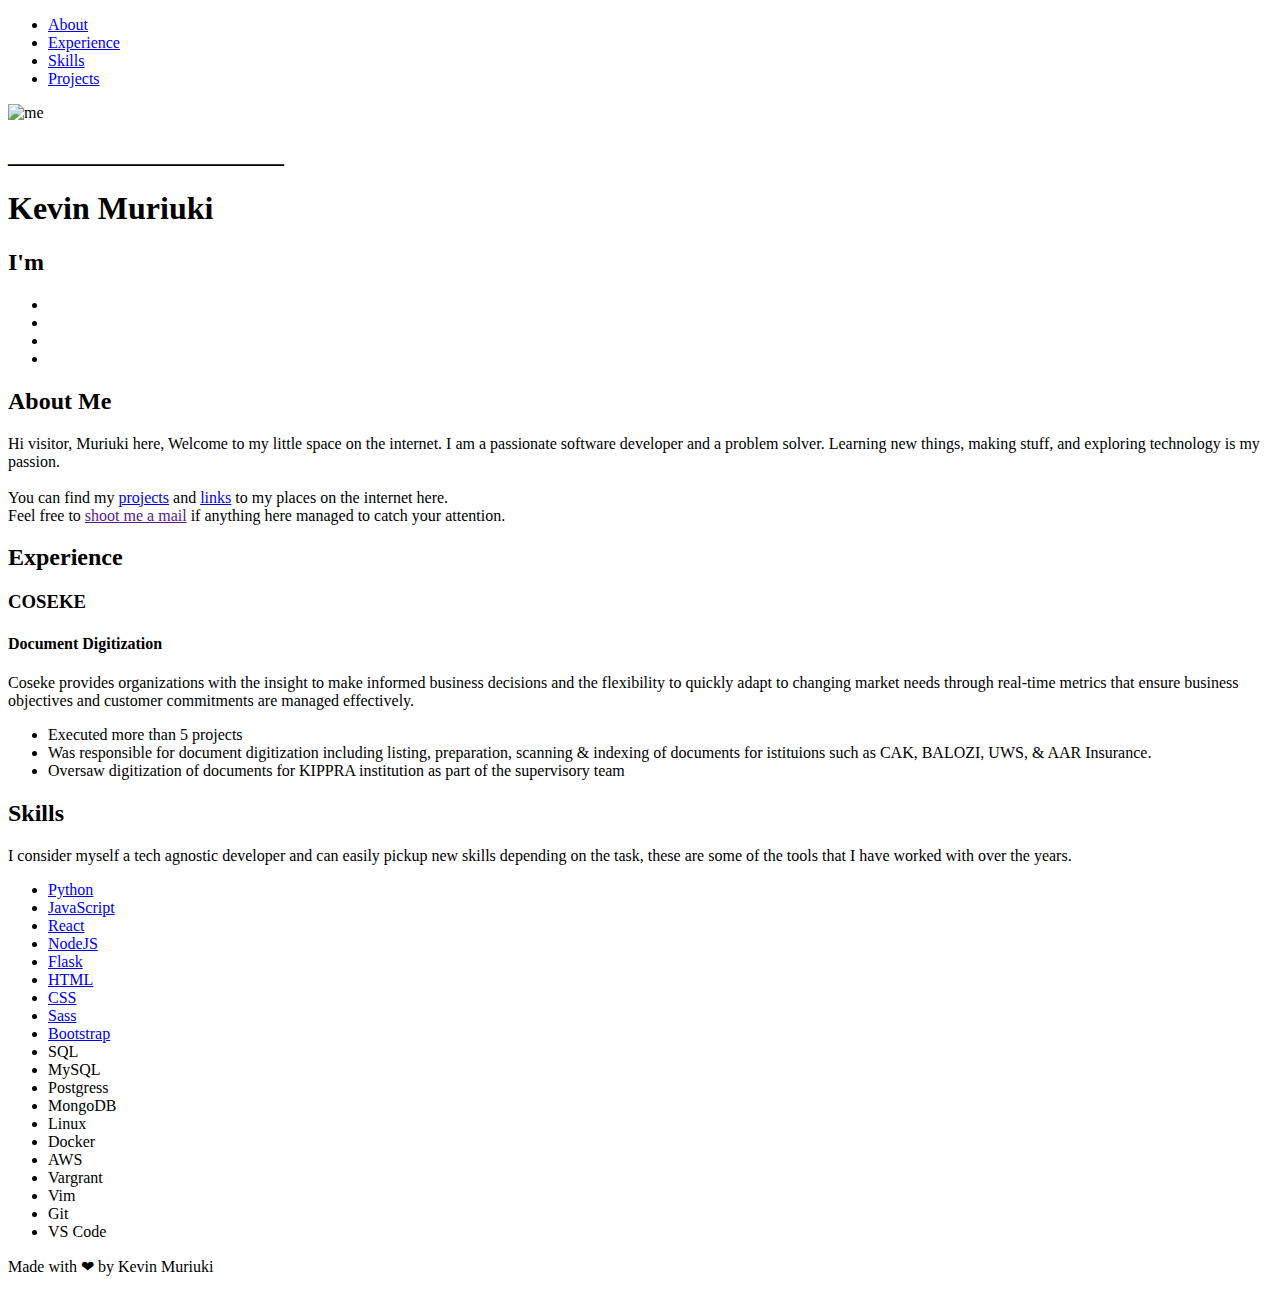
==== index.html @ a232cb68 "initial commit" ====
<!DOCTYPE html>
<html lang="en">
<head>
    <meta charset="UTF-8">
    <meta http-equiv="X-UA-Compatible" content="IE=edge">
    <meta name="viewport" content="width=device-width, initial-scale=1.0">
    <meta name="description" content="Personal site of Kevin Muriuki, Muriuki's Space.">
    <title>Muriuki's Space</title>
</head>
<body>
    <div id="mobile-menu-open" class="shadow-large">
        <i class="fa fa-bars" arial-hidden="true"></i>
    </div>

    <nav>
        <header>
            <div id="mobile-menu-close">
                <i class="fa fa-window-close shadow-large" aria-hidden="true"></i>
            </div>
            <ul id="menu" class="shadow">
                <li>
                    <a href="#about">About</a>
                </li>
                <li>
                    <a href="#experience">Experience</a>
                </li>
                <li>
                    <a href="#skills">Skills</a>
                </li>
                <li>
                    <a href="./projects.html" target="blank" rel="noopener">Projects</a>
                </li>
            </ul>
        </header>
    </nav>

    <section id="lead">
        <div id="lead-content">
            <img id="me" src="https://avatars.githubusercontent.com/u/62810145?s=400&u=61484c552651f078acf494c024b5f55d73c60d7a&v=4" alt="me">
            <h2>_______________________</h2>
            <h1>Kevin Muriuki</h1>
            <h2>
                I'm 
                <span
                    class="typewriter"
                    data-period="2000"
                    data-type='[
                    "a Software Craftsperson.",
                    "a Passion Driven Developer.",
                    "glad to see you here :D",
                    "a Learner.", 
                    "a Maker.",
                    "an Explorer.",
                    "a Problem Solver.",
                    "hoping you send me a Hi! :)"
                    ]'
                    >
                        <span class="wrap"></span>
                </span>
            </h2>
            <nav class="social">
                <ul>
                    <li>
                        <a href="mailto:kevinmuriukiwaweru@gmail.com" target="_blank" rel="noopener">
                            <i class="fa fa-envelope" arial-hidden="true" title="Muriuki's Mail"></i>
                        </a>
                    </li>
                    <li>
                        <a href="https://github.com/Kevinmuriuki" target="_blank" rel="noopener">
                            <i class="fab fa-github" aria-hidden="true" title="Muriuki's GitHub Profile"></i>
                        </a>
                    </li>
                    <li>
                        <a href="https://www.linkedin.com/in/kevin-muriuki-670a171b5/" target="_blank" rel="noopener">
                            <i class="fab fa-linkedin" aria-hidden="true" title="Muriuki's Linkedin Profile"></i>
                        </a>
                    </li>
                    <li>
                        <a href="https://twitter.com/kevin_muriks254" target="_blank" rel="noopener">
                            <i class="fab fa-twitter" aria-hidden="true" title="Muriuki's twitter Profile"></i>
                        </a>
                    </li>
                </ul>
            </nav>
            
        </div>
        <div id="lead-down">
           <span>
            <a href="#about">
                <i class="fa fa-chevron-down" title="More"></i>
            </a>
           </span>
        </div>
    </section>
    <section id="about">
        <h2 class="heading">About Me</h2>
        <p>Hi visitor, Muriuki here, Welcome to my little space on the internet. I am a passionate software developer and a problem solver. Learning new things, making stuff, and exploring technology is my passion.
            <br>
            <br>
        You can find my
        <a href="./projects.html">projects</a>
        and
        <a href="#links">links</a>
        to my places on the internet here.
        <br>
        Feel free to 
        <a href="">shoot me a mail</a>
        if anything here managed to catch your attention.
        </p>
    </section>
    <section id="experience">
        <h2>Experience</h2>
        <div id="experience-timeline">
            <div data-date=""June 2021 – January 2022 class="shadow">
                <h3>COSEKE</h3>
                <h4>Document Digitization</h4>
                <p>Coseke provides organizations with the insight to make informed business decisions and the flexibility to quickly adapt to changing market needs through real-time metrics that ensure business objectives and customer commitments are managed effectively.</p>
                <ul>
                    <li>Executed more than 5 projects</li>
                    <li>Was responsible for document digitization including listing, preparation, scanning & indexing of documents for istituions such as CAK, BALOZI, UWS, & AAR Insurance.</li>
                    <li>Oversaw digitization of documents for KIPPRA institution as part of the supervisory team</li>
                </ul>
            </div>
        </div>
    </section>
    <section id="skills">
        <h2>Skills</h2>
        <p>
            I consider myself a tech agnostic developer and can easily pickup new skills depending on the task,
            these are some of the tools that I have worked with over the years.
        </p>
        <ul>
            <li>
                <a href="https://github.com/Kevinmuriuki?tab=repositories&amp;q=&amp;language=python" target="_blank" rel="noopener">
                    <i class="devicon-python-plain colored" style="color: #3472a6"></i> 
                    Python
                </a>
            </li>
            <li>
                <a href="https://github.com/Kevinmuriuki?tab=repositories&amp;q=&amp;language=javascript" target="_blank" rel="noopener">
                    <i class="devicon-javascript-plain colored"></i> 
                    JavaScript
                </a>
            </li>
            <li>
                <a href="https://github.com/Kevinmuriuki?tab=repositories&amp;q=&amp;language=react" target="_blank" rel="noopener">
                    <i class="devicon-react-plain colored"></i> 
                    React
                </a>
            </li>
            <li>
                <a href="https://github.com/Kevinmuriuki?tab=repositories&amp;q=&amp;language=nodejs" target="_blank" rel="noopener">
                    <i class="devicon-nodejs-plain colored"></i> 
                    NodeJS
                </a>
            </li>
            <li>
                <a href="https://github.com/Kevinmuriuki?tab=repositories&amp;q=&amp;language=flask" target="_blank" rel="noopener">
                    <i class="devicon-flask-plain colored"></i> 
                    Flask
                </a>
            </li>
            <li>
                <a href="https://github.com/Kevinmuriuki?tab=repositories&amp;q=&amp;language=html" target="_blank" rel="noopener">
                    <i class="devicon-html5-plain colored"></i> 
                    HTML
                </a>
            </li>
            <li>
                <a href="https://github.com/Kevinmuriuki?tab=repositories&amp;q=&amp;language=css" target="_blank" rel="noopener">
                    <i class="devicon-css3-plain colored"></i> 
                    CSS
                </a>
            </li>
            <li>
                <a href="https://github.com/Kevinmuriuki?tab=repositories&amp;q=&amp;language=sass" target="_blank" rel="noopener">
                    <i class="devicon-sass-plain colored"></i> 
                    Sass
                </a>
            </li>
            <li>
                <a href="https://github.com/Kevinmuriuki?tab=repositories&amp;q=&amp;language=bootstrap" target="_blank" rel="noopener">
                    <i class="devicon-bootstrap-plain colored"></i> 
                    Bootstrap
                </a>
            </li>
            <li>
                <i class="devicon-sql-plain colored"></i> 
                SQL
            </li>
            <li>
                <i class="devicon-mysql-plain colored"></i> 
                MySQL
            </li>
            <li>
                <i class="devicon-postgress-plain colored"></i> 
                Postgress
            </li>
            <li>
                <i class="devicon-mongodb-plain colored"></i> 
                MongoDB
            </li>
            <li>
                <i class="devicon-linux-plain colored"></i> 
                Linux
            </li>
            <li>
                <i class="devicon-docker-plain colored"></i> 
                Docker
            </li>
            <li>
                <i class="devicon-aws-plain colored"></i> 
                AWS
            </li>
            <li>
                <i class="devicon-vargrant-plain colored"></i> 
                Vargrant
            </li>
            <li>
                <i class="devicon-vim-plain colored"></i> 
                Vim
            </li>
            <li>
                <i class="devicon-git-plain colored"></i> 
                Git
            </li>
            <li>
                <i class="devicon-vscode-plain colored"></i> 
                VS Code
            </li>
        </ul>

    </section>
    <footer>
        <div class="top">
            <span id="to-top">
                <a href="#lead"><i class="fa fa-chevron-up" title="Top"></i></a>
            </span>
        </div>
        <div class="copyright">
            <p>Made with ❤ by Kevin Muriuki</p>
        </div>
    </footer>

    <!-- Fixes for Firefox and IE -->
    <script>
        var isIE = !!window.MSInputMethodContext && !!document.documentMode;
        var isFirefox = navigator.userAgent.toLowerCase().indexOf("firefox") > -1;

        if (isIE || isFirefox) {
            var font = document.createElement("link");
            font.rel = "stylesheet";
            font.type = "text/css";
            font.href = "https://fonts.googleapis.com/css?family=Lato:300,400,700,900&display=swap";
            document.head.appendChild(font);
            var fontAwesome = document.createElement("link");
            fontAwesome.rel = "stylesheet";
            fontAwesome.type = "text/css";
            fontAwesome.href = "https://cdnjs.cloudflare.com/ajax/libs/font-awesome/5.9.0/css/all.min.css";
            document.head.appendChild(fontAwesome);
            var devicon = document.createElement("link");
            devicon.rel = "stylesheet";
            devicon.type = "text/css";
            devicon.href = "https://cdnjs.cloudflare.com/ajax/libs/devicon/2.4/devicon.min.css";
            document.head.append(devicon);
            var bootstrap = document.createElement("link");
            bootstrap.rel = "stylesheet";
            bootstrap.type = "text/css";
            bootstrap.href = "https://cdnjs.cloudflare.com/ajax/libs/devicon/2.4/devicon.min.css";
            document.head.append(bootstrap);
        }
    </script>

    <script src="https://ajax.googleapis.com/ajax/libs/jquery/3.5.1/jquery.min.js"></script>
</body>
</html>
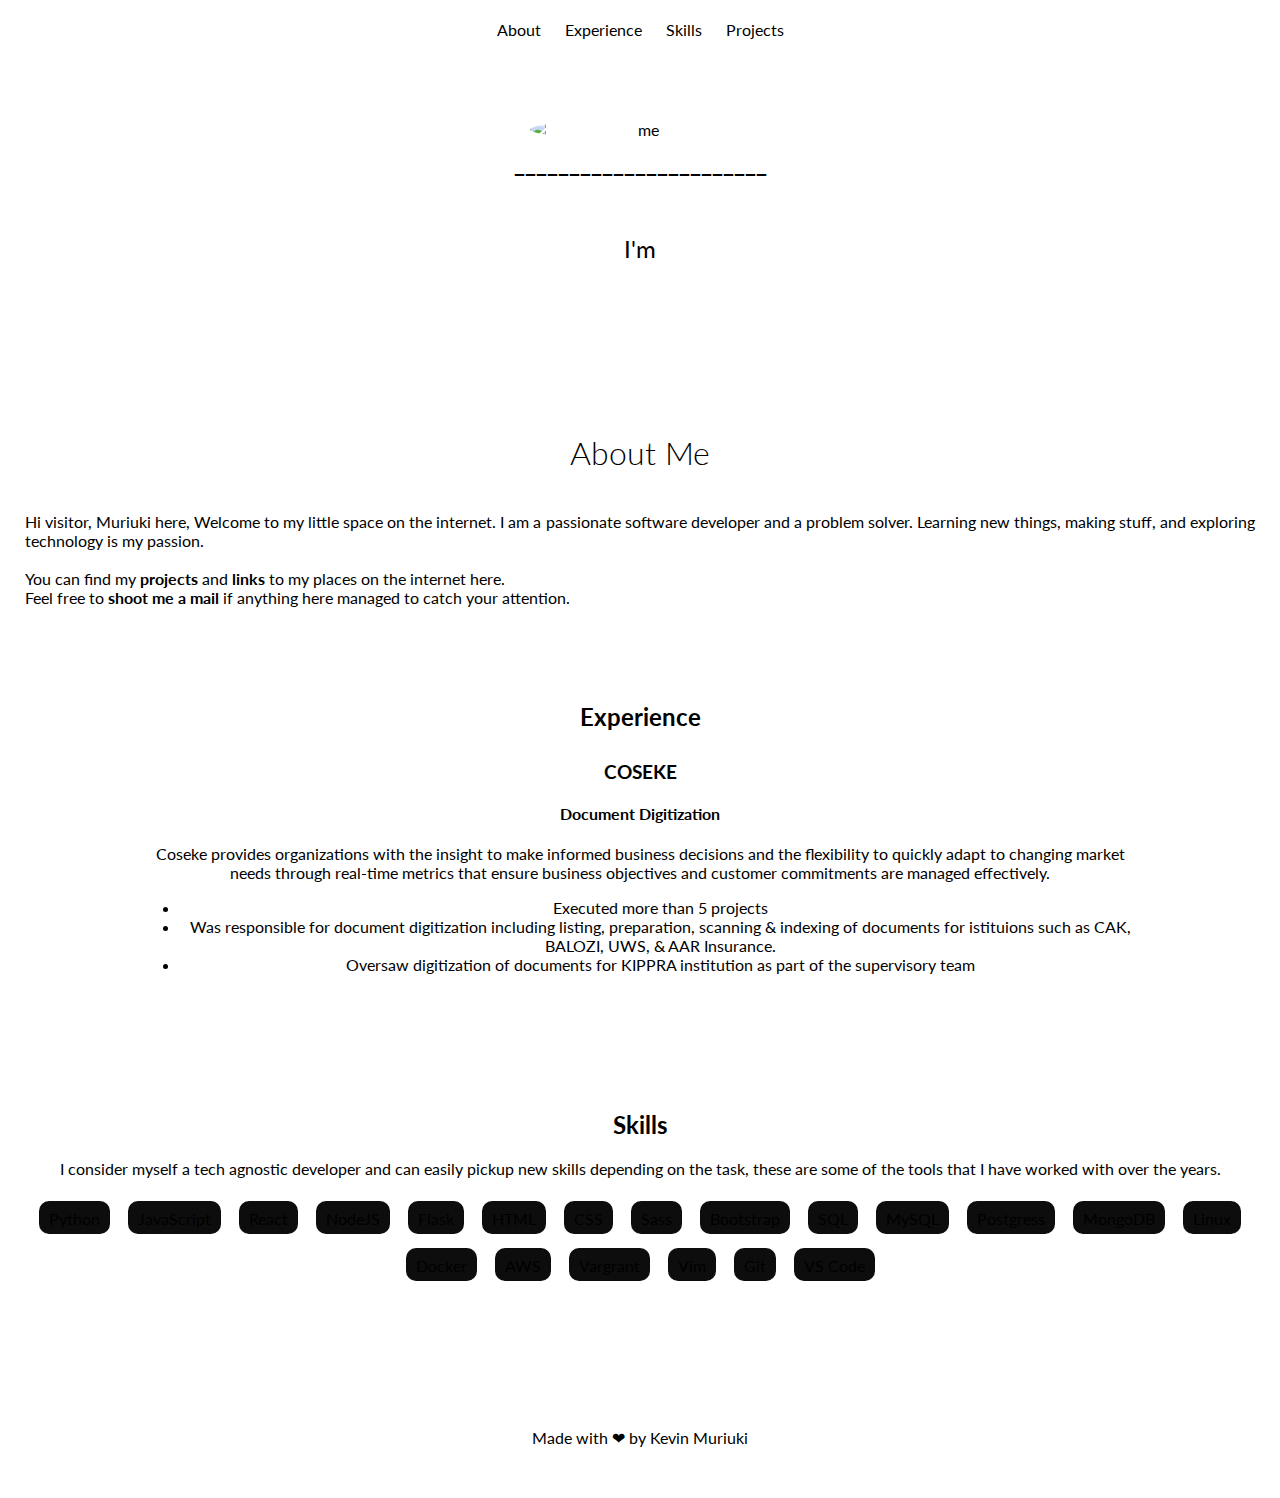
==== commit cd196db5: "feat: add css styles" ====
--- a/index.html
+++ b/index.html
@@ -6,6 +6,15 @@
     <meta name="viewport" content="width=device-width, initial-scale=1.0">
     <meta name="description" content="Personal site of Kevin Muriuki, Muriuki's Space.">
     <title>Muriuki's Space</title>
+    <link crossorigin="" rel="stylesheet" href="https://fonts.googleapis.com/css?family=Lato:300,400,700,900&amp;display=swap" as="style" onload="this.onload=null;this.rel='stylesheet'">
+    <link rel="stylesheet" href="https://cdnjs.cloudflare.com/ajax/libs/font-awesome/5.15.3/css/all.min.css" integrity="sha512-iBBXm8fW90+nuLcSKlbmrPcLa0OT92xO1BIsZ+ywDWZCvqsWgccV3gFoRBv0z+8dLJgyAHIhR35VZc2oM/gI1w==" crossorigin="anonymous">
+    <link rel="stylesheet" href="https://cdnjs.cloudflare.com/ajax/libs/devicon/2.11.0/devicon.min.css" integrity="sha512-QVvV1k8iL0nu9XAzMIR11N8swkeXyG5nKSnV595s+OVjI4JM8JLRlWfaDZ8bGBGAF/K945Hux9QRIctNkUKNcQ==" crossorigin="anonymous">
+    <noscript>
+        <link rel="stylesheet" href="https://fonts.googleapis.com/css?family=Lato:300,400,700,900&display=swap" />
+        <link crossorigin="anonymous" integrity="sha512-q3eWabyZPc1XTCmF+8/LuE1ozpg5xxn7iO89yfSOd5/oKvyqLngoNGsx8jq92Y8eXJ/IRxQbEC+FGSYxtk2oiw==" rel="stylesheet" href="https://cdnjs.cloudflare.com/ajax/libs/font-awesome/5.9.0/css/all.min.css"/>
+        <link rel="stylesheet" href="https://cdnjs.cloudflare.com/ajax/libs/devicon/2.14.0/devicon-base.min.css" integrity="sha512-QBmAN0VX1lfrhdUcl92KLv3Rxm2NJmAWsGrQd6vnfXExmMLq6MTCmBzeKRqvQ8HczAW3VkUHE5/WKhKObmXTbw==" crossorigin="anonymous" referrerpolicy="no-referrer">
+    </noscript>
+    <link rel="stylesheet" href="style.css">
 </head>
 <body>
     <div id="mobile-menu-open" class="shadow-large">
--- a/style.css
+++ b/style.css
@@ -0,0 +1,601 @@
+@media (prefers-color-scheme: dark) {
+    :root {
+        --text: #dedede;
+        --accent: #1688f0;
+        --light: #efefef;
+        --gray: #7e8890;
+        --bg-main: #000;
+        --border-accent: #dcd9d9;
+        --bg-user: #0a0a0f;
+    }
+}
+
+body {
+    font-family: "Lato", sans-serif;
+    margin: 0;
+    font-size: medium;
+    background: var(--bg-main);
+    color: var(--text);
+}
+body.active {
+    overflow: hidden;
+    z-index: -1;
+}
+a {
+    color: var(--accent);
+    text-decoration: none;
+}
+.no-js #experience-timeline > div {
+    background: var(--bg-main);
+    padding: 10px;
+    margin-bottom: 10px;
+    border: 1px solid var(--border-accent);
+}
+.no-js #experience-timeline > div h3 {
+    font-size: 1.5em;
+    font-weight: 300;
+    color: var(--light);
+    display: inline-block;
+    margin: 0;
+}
+.no-js #experience-timeline > div h4 {
+    font-size: 1.2em;
+    font-weight: 300;
+    color: var(--gray);
+    margin: 0 0 15px 0;
+}
+.no-js #experience-timeline > div p {
+    color: var(--text);
+    font-size: 0.9em;
+    margin: 0;
+}
+.no-js #experience-timeline:before,
+.no-js #experience-timeline:after {
+    content: none;
+}
+@keyframes dropHeader {
+    0% {
+        transform: translateY(-100%);
+    }
+    100% {
+        transform: translateY(0);
+    }
+}
+header {
+    position: absolute;
+    top: 0;
+    left: 0;
+    right: 0;
+    text-align: center;
+    z-index: 20;
+    animation-name: dropHeader;
+    animation-iteration-count: 1;
+    animation-timing-function: ease;
+    animation-duration: 0.75s;
+}
+header ul {
+    display: inline-block;
+    background: var(--bg-main);
+    text-align: center;
+    padding: 10px;
+    margin: 0;
+    border-bottom-right-radius: 4px;
+    border-bottom-left-radius: 4px;
+}
+header ul:hover {
+    filter: drop-shadow(0 0 10px var(--accent));
+    transition: 0.5s ease all;
+}
+header li {
+    display: inline-block;
+}
+header a {
+    display: block;
+    color: var(--text);
+    padding: 10px;
+}
+header a:hover {
+    color: var(--text);
+    text-decoration: none;
+    background: var(--accent);
+    border-radius: 4px;
+}
+header a:focus {
+    color: var(--accent);
+    text-decoration: none;
+}
+header.active {
+    display: block;
+}
+header.sticky {
+    position: fixed;
+    z-index: 999;
+}
+#menu.active {
+    display: block;
+}
+#mobile-menu-open {
+    display: none;
+    cursor: pointer;
+    position: fixed;
+    left: 15px;
+    top: 10px;
+    color: var(--light);
+    font-size: 1.5em;
+    z-index: 20;
+    padding: 0 7px;
+    border-radius: 4px;
+    background: var(--bg-main);
+}
+#mobile-menu-close {
+    display: none;
+    text-align: left;
+    width: 100%;
+    background: var(--bg-main);
+    font-size: 1.5em;
+    padding-left: 15px;
+    padding-top: 10px;
+    cursor: pointer;
+    color: var(--accent);
+}
+#mobile-menu-close span {
+    font-size: 0.5em;
+    text-transform: uppercase;
+}
+#mobile-menu-close i {
+    vertical-align: middle;
+}
+footer {
+    padding: 50px 0;
+}
+.copyright {
+    padding-top: 20px;
+}
+.copyright p {
+    text-align: center;
+    margin: 0;
+    color: var(--text);
+}
+.top {
+    text-align: center;
+}
+.top span {
+    cursor: pointer;
+    display: block;
+    margin: 15px auto 0 auto;
+    width: 35px;
+    height: 35px;
+    border-radius: 50%;
+    border: 3px solid var(--accent);
+    text-align: center;
+}
+.top i {
+    color: var(--text);
+}
+.social {
+    text-align: center;
+    margin-right: 40px;
+}
+.social li {
+    display: inline-block;
+    list-style: none;
+}
+.social a {
+    display: block;
+    font-size: 1.75em;
+    color: var(--text);
+    padding: 10px;
+}
+.social i:hover {
+    color: var(--accent);
+    transition: 0.3s ease all;
+    font-size: 1.25em;
+    transform: scale(1.25);
+}
+.btn-rounded-white {
+    display: inline-block;
+    color: #fff;
+    padding: 15px 25px;
+    border: 3px solid #fff;
+    border-radius: 30px;
+    transition: 0.5s ease all;
+}
+.btn-rounded-white:hover {
+    color: var(--accent);
+    background: var(--bg-main);
+    text-decoration: none;
+    filter: drop-shadow(0 0 10px var(--accent));
+}
+.btn-rounded-blue {
+    display: inline-block;
+    color: var(--text);
+    padding: 15px 25px;
+    border: 3px solid var(--accent);
+    border-radius: 30px;
+    background: var(--bg-main);
+    transition: 0.5s ease all;
+}
+.btn-rounded-blue:hover {
+    color: var(--text);
+    background: var(--accent);
+    text-decoration: none;
+    border: 3px solid var(--border-accent);
+    filter: drop-shadow(0 0 10px var(--accent));
+    transform: scale(1.1);
+}
+.shadow {
+    box-shadow: 0 1px 3px var(--accent), 0 1px 2px purple;
+}
+.shadow-large {
+    box-shadow: 0 3px 6px var(--accent), 0 3px 6px purple;
+}
+.heading {
+    position: relative;
+    display: inline-block;
+    font-size: 2em;
+    font-weight: 300;
+    margin: 0 0 30px 0;
+}
+.heading:after {
+    position: absolute;
+    content: "";
+    top: 100%;
+    height: 1px;
+    width: 50px;
+    left: 0;
+    right: 0;
+    margin: 0 auto;
+    background: var(--accent);
+}
+.background-alt {
+    background: #0a0a0a;
+}
+#lead {
+    position: relative;
+    height: auto;
+    min-height: 100vmin;
+}
+#lead h1 {
+    margin-top: 4em;
+    text-align: center;
+}
+#lead::before {
+    content: "";
+    position: absolute;
+    top: 0;
+    left: 0;
+    width: 100%;
+    height: 100%;
+    filter: blur(3px);
+    background-image: url(../images/bg.jpg);
+    background-size: cover;
+    padding: 15px;
+    overflow: hidden;
+}
+#lead-content {
+    z-index: 10;
+    text-align: center;
+    padding: 30vmin;
+    position: relative;
+    filter: drop-shadow(0 0 10px var(--accent));
+}
+#lead-content h1,
+#lead-content h2 {
+    margin: 0;
+}
+#lead-content #me {
+    border: 2px solid var(--accent);
+    border-radius: 50%;
+    filter: drop-shadow(0 0 2px var(--accent));
+    height: auto;
+    width: calc(30vmin + 10px);
+    min-width: 220px;
+    max-width: 500px;
+}
+#lead-content h1 {
+    color: #fff;
+    font-weight: 600;
+    font-size: 2.5em;
+    letter-spacing: 0.05em;
+    line-height: 0.9em;
+}
+#lead-content h2 {
+    color: var(--accent);
+    font-weight: 400;
+    font-size: 1.5em;
+    margin: 10px;
+}
+#lead-overlay {
+    position: absolute;
+    height: 100%;
+    width: 100%;
+    top: 0;
+    right: 0;
+    bottom: 0;
+    left: 0;
+    background: rgba(0, 0, 0, 0.8);
+    z-index: 1;
+}
+#lead-down {
+    position: absolute;
+    left: 0;
+    right: 0;
+    width: 100%;
+    text-align: center;
+    z-index: 10;
+    bottom: 15px;
+    color: var(--text);
+}
+#lead-down span {
+    cursor: pointer;
+    display: block;
+    margin: 0 auto;
+    width: 35px;
+    height: 35px;
+    border-radius: 50%;
+    border: 3px solid var(--accent);
+    text-align: center;
+}
+#lead-down i {
+    padding-top: 5px;
+}
+#about {
+    padding: 15px;
+    border-bottom: 1px solid var(--border-accent);
+    text-align: center;
+}
+#about h2 {
+    color: var(--light);
+}
+#about p {
+    padding: 10px;
+    text-align: justify;
+    max-width: 90rem;
+    margin: 0 auto;
+    color: var(--text);
+}
+#about p a {
+    font-weight: bold;
+    color: var(--accent);
+    text-decoration: none;
+}
+#about p a:hover {
+    color: #0d6ec6;
+    background: #1a1a1a;
+    border: 1px solid var(--accent);
+    border-radius: 4px;
+}
+#experience {
+    padding: 50px 15px;
+    text-align: center;
+    border-bottom: 1px solid var(--border-accent);
+}
+#experience h2 {
+    color: var(--light);
+}
+#experience-timeline {
+    margin: 30px auto 0 auto;
+    position: relative;
+    max-width: 1000px;
+}
+#experience-timeline:before {
+    position: absolute;
+    content: "";
+    top: 0;
+    bottom: 0;
+    left: 303px;
+    right: auto;
+    height: 100%;
+    width: 3px;
+    background: var(--accent);
+    z-index: 0;
+}
+#experience-timeline:after {
+    position: absolute;
+    content: "";
+    width: 3px;
+    height: 40px;
+    background: var(--accent);
+    background: linear-gradient(to bottom, var(--accent), rgba(22, 136, 240, 0));
+    top: 100%;
+    left: 303px;
+}
+.vtimeline-content {
+    margin-left: 350px;
+    background: var(--bg-main);
+    padding: 15px;
+    border-radius: 10px;
+    text-align: left;
+}
+.vtimeline-content h3 {
+    font-size: 1.5em;
+    font-weight: 300;
+    color: var(--light);
+    display: inline-block;
+    margin: 0;
+}
+.vtimeline-content h4 {
+    font-size: 1.2em;
+    font-weight: 400;
+    color: var(--gray);
+    margin: 0 0 15px 0;
+}
+.vtimeline-content p {
+    color: var(--text);
+    font-size: 0.9em;
+    margin: 0;
+}
+.vtimeline-content:hover {
+    transition: 0.5s ease all;
+    box-shadow: 0 3px 6px var(--accent), 0 3px 6px purple;
+    filter: drop-shadow(0 0 10px var(--accent));
+}
+.vtimeline-point {
+    position: relative;
+    display: block;
+    margin-bottom: 30px;
+}
+.vtimeline-icon {
+    position: relative;
+    color: var(--text);
+    width: 50px;
+    height: 50px;
+    background: var(--accent);
+    border-radius: 50%;
+    float: left;
+    z-index: 99;
+    margin-left: 280px;
+}
+.vtimeline-icon i {
+    display: block;
+    font-size: 2em;
+    margin-top: 10px;
+}
+.vtimeline-date {
+    width: 260px;
+    text-align: right;
+    position: absolute;
+    left: 0;
+    top: 10px;
+    font-weight: 300;
+    color: var(--text);
+}
+#skills {
+    padding: 50px 15px 20px 15px;
+    text-align: center;
+}
+#skills h2 {
+    color: var(--light);
+}
+#skills ul {
+    display: block;
+    margin: 0 auto;
+    padding: 0;
+    max-width: 1280px;
+}
+#skills li {
+    display: inline-block;
+    margin: 7px;
+    padding: 5px 10px;
+    color: var(--light);
+    border-radius: 10px;
+    background: #0d0d0d;
+    list-style: none;
+    cursor: default;
+    box-shadow: 0 1px 6px var(--accent), 0 1px 4px purple;
+    transition: 0.3s ease all;
+}
+#skills li:hover {
+    box-shadow: 0 3px 6px var(--accent), 0 3px 6px purple;
+    font-weight: bold;
+    filter: drop-shadow(0 0 10px var(--accent));
+    transform: scale(1.1);
+}
+#skills a {
+    color: var(--text);
+    text-decoration: none;
+    font-size: 1em;
+}
+#skills i {
+    font-size: 1.2em;
+}
+@media only screen and (max-width: 1280px) {
+    #lead {
+        height: auto;
+        min-height: auto;
+        max-height: auto;
+        padding: 80px 20px 60px 20px;
+    }
+    #lead-content {
+        padding: 40px;
+    }
+    #lead-content h1 {
+        font-size: 2.5em;
+    }
+    #lead-content h2 {
+        font-size: 1.5em;
+    }
+    .projects-grid {
+        max-height: 400px;
+    }
+}
+@media only screen and (max-width: 800px) {
+    #lead {
+        height: auto;
+        min-height: auto;
+        max-height: auto;
+        padding: 40px 20px;
+    }
+    header {
+        position: fixed;
+        display: none;
+        animation: none;
+        bottom: 0;
+        height: 100%;
+    }
+    #mobile-menu-open,
+    #mobile-menu-close {
+        display: block;
+    }
+    #menu {
+        height: auto;
+        overflow-y: auto;
+        box-shadow: none;
+        border-radius: 0;
+        width: 100%;
+    }
+    #menu li {
+        display: block;
+        margin-bottom: 10px;
+        border-bottom: 1px solid var(--border-accent);
+    }
+    #menu li:first-child {
+        border-top: 1px solid var(--border-accent);
+    }
+    #lead-content {
+        padding: 20px 0px;
+    }
+    #lead-content h1 {
+        font-size: 2em;
+    }
+    #lead-content h2 {
+        font-size: 1.3em;
+    }
+    #lead-down {
+        display: none;
+    }
+    #experience-timeline:before,
+    #experience-timeline:after {
+        left: 23px;
+    }
+    .vtimeline-date {
+        width: auto;
+        text-align: left;
+        position: relative;
+        margin-bottom: 15px;
+        display: block;
+        margin-left: 70px;
+    }
+    .vtimeline-icon {
+        margin-left: 0;
+    }
+    .vtimeline-content {
+        margin-left: 70px;
+    }
+    .projects-grid {
+        max-height: 400px;
+    }
+    .project-image {
+        float: left;
+    }
+    footer {
+        text-align: center;
+    }
+}
+@media only screen and (max-width: 480px) {
+    .social a {
+        font-size: 1.5em;
+        padding: 10px 6px;
+    }
+}
+
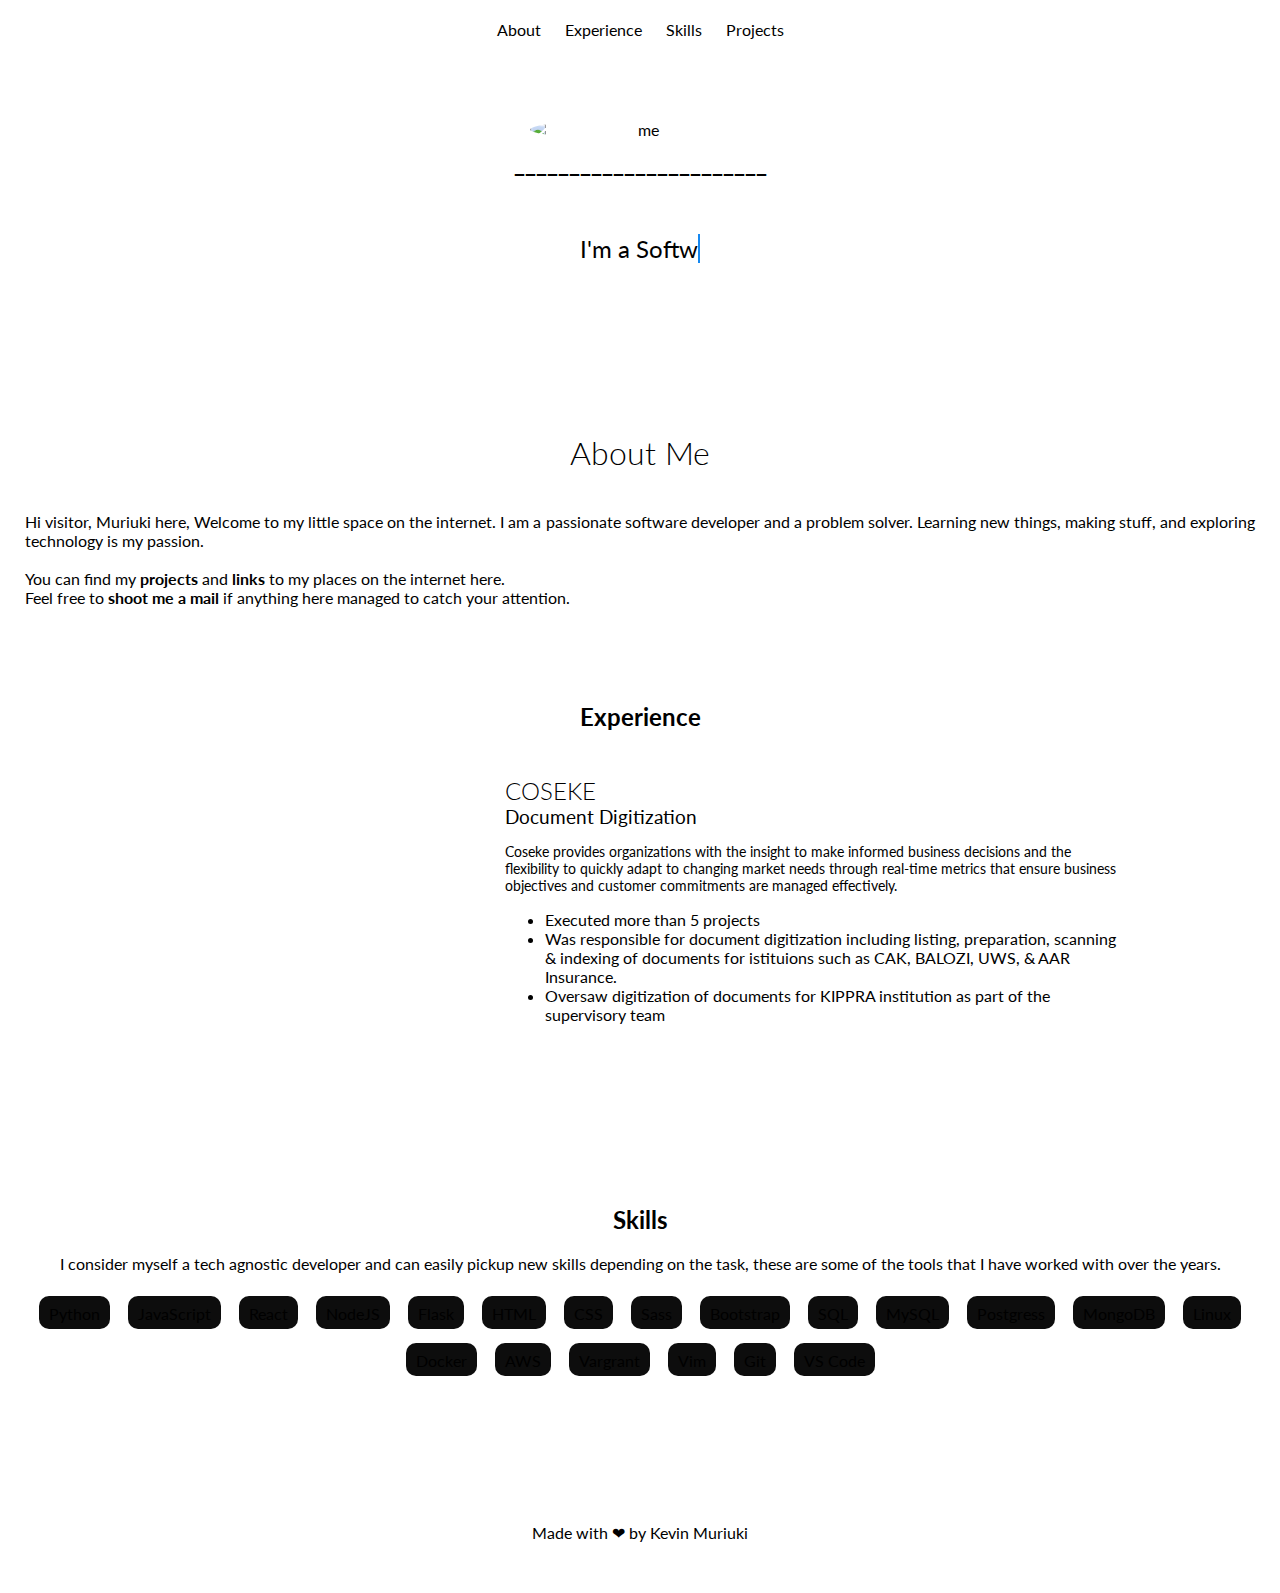
==== commit e44237e7: "fix: modify the projects link to redirect on the same page" ====
--- a/index.html
+++ b/index.html
@@ -37,7 +37,7 @@
                     <a href="#skills">Skills</a>
                 </li>
                 <li>
-                    <a href="./projects.html" target="blank" rel="noopener">Projects</a>
+                    <a href="/projects.html">Projects</a>
                 </li>
             </ul>
         </header>
@@ -281,5 +281,6 @@
     </script>
 
     <script src="https://ajax.googleapis.com/ajax/libs/jquery/3.5.1/jquery.min.js"></script>
+    <script src="index.js"></script>
 </body>
-</html>+</html>
--- a/style.css
+++ b/style.css
@@ -272,12 +272,17 @@
     padding: 15px;
     overflow: hidden;
 }
-#lead-content {
+#lead-content, #lead-proj-content {
     z-index: 10;
     text-align: center;
-    padding: 30vmin;
     position: relative;
     filter: drop-shadow(0 0 10px var(--accent));
+}
+#lead-content {
+    padding: 30vmin;
+}
+#lead-proj-content {
+    padding: 2vmin 30vmin;
 }
 #lead-content h1,
 #lead-content h2 {
